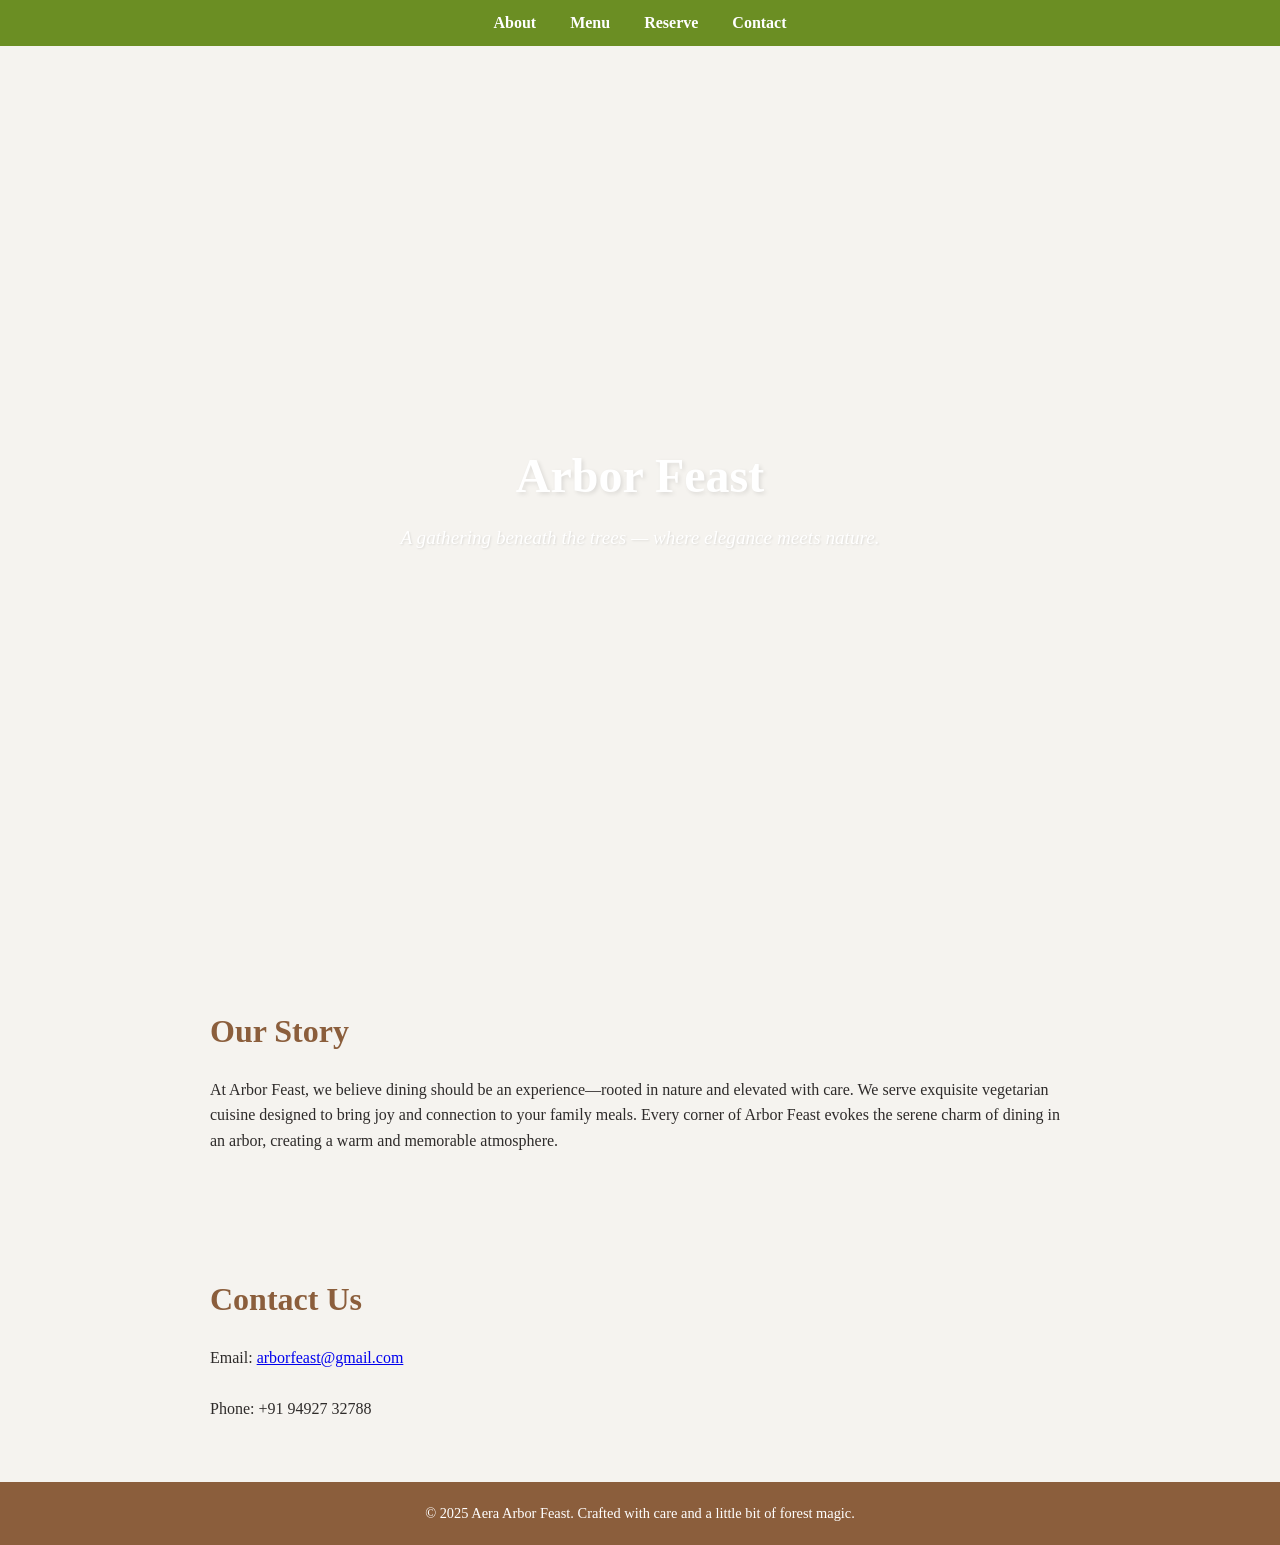
==== index.html @ 583e84fb "Add files via upload" ====
<!DOCTYPE html>
<html lang="en">
<head>
  <meta charset="UTF-8" />
  <meta name="viewport" content="width=device-width, initial-scale=1.0"/>
  <title>Arbor Feast</title>
  <link rel="stylesheet" href="style.css">
</head>
<body>
<nav>
  <a href="#about">About</a>
  <a href="menu.html">Menu</a>         
  <a href="reservation.html">Reserve</a> 
  <a href="#contact">Contact</a>
</nav>

<header class="hero-header">
  <h1>Arbor Feast</h1>
  <p>A gathering beneath the trees — where elegance meets nature.</p>
</header>


  <section id="about">
    <h2>Our Story</h2>
    <p>
    At Arbor Feast, we believe dining should be an experience—rooted in nature and elevated with care.
We serve exquisite vegetarian cuisine designed to bring joy and connection to your family meals. 
Every corner of Arbor Feast evokes the serene charm of dining in an arbor, creating a warm and memorable atmosphere.
  </section>

  <section id="contact">
    <h2>Contact Us</h2>
    <p>Email: <a href="mailto:arborfeast@gmail.com">arborfeast@gmail.com</a> </p>
    <p><br>Phone: +91 94927 32788</p>
  </section>

  <footer>
    &copy; 2025 Aera Arbor Feast. Crafted with care and a little bit of forest magic.
  </footer>

  <script src="script.js"></script>
</body>
</html>
---- style.css ----
* {
  margin: 0;
  padding: 0;
  box-sizing: border-box;
}

body {
  font-family: 'Georgia', serif;
  background-color: #f5f3ef;
  color: #2e2b2a;
  line-height: 1.6;
}

:root {
  --leaf-green: #6b8e23;
  --soft-bark: #8b5e3c;
  --cream: #f5f3ef;
  --shadow: rgba(0, 0, 0, 0.1);
}

nav {
  background: var(--leaf-green);
  padding: 10px 20px;
  text-align: center;
}

nav a {
  color: white;
  text-decoration: none;
  margin: 0 15px;
  font-weight: bold;
}

/* Hero Header (Home Page Only) */
.hero-header {
  background: url('images/forest.jpg') center/cover no-repeat;
  height: 100vh;
  display: flex;
  flex-direction: column;
  align-items: center;
  justify-content: center;
  text-align: center;
  color: white;
  padding: 20px;
}

.hero-header h1 {
  font-size: 3rem;
  margin-bottom: 0.5rem;
  text-shadow: 2px 2px 4px var(--shadow);
}

.hero-header p {
  font-size: 1.2rem;
  font-style: italic;
  max-width: 600px;
  text-shadow: 1px 1px 2px var(--shadow);
}

/* Generic Header (Other Pages) */
header {
  padding: 40px 20px;
  text-align: center;
  background-color: var(--leaf-green);
  color: white;
}

header h1 {
  font-size: 2rem;
}

/* Section */
section {
  padding: 60px 20px;
  max-width: 900px;
  margin: auto;
}

section h2 {
  color: var(--soft-bark);
  margin-bottom: 20px;
  font-size: 2rem;
}

/* Menu Section (on homepage) */
#menu {
  padding: 40px 20px;
  background-color: #f5f5f5;
  text-align: center;
}

.menu-list {
  display: grid;
  gap: 20px;
  max-width: 800px;
  margin: 0 auto;
}

.menu-item {
  background: #ffffff;
  padding: 20px;
  border-radius: 12px;
  box-shadow: 0 0 12px rgba(0, 0, 0, 0.05);
}

.menu-item h3 {
  margin-bottom: 8px;
  color: #4caf50;
}

.menu-grid {
  display: grid;
  grid-template-columns: repeat(auto-fit, minmax(250px, 1fr));
  gap: 25px;
  padding: 40px 20px;
  max-width: 1000px;
  margin: auto;
}

.menu-card {
  background: #fff;
  border-radius: 12px;
  box-shadow: 0 0 15px var(--shadow);
  padding: 20px;
  text-align: center;
  transition: transform 0.3s ease;
  display: flex;
  flex-direction: column;
  justify-content: space-between;
  height: 100%;
}

.menu-card:hover {
  transform: translateY(-5px);
}

.menu-card img {
  width: 100%;
  height: auto;
  max-height: 250px;
  object-fit: contain;
  border-radius: 10px;
}

.menu-card h3 {
  margin-top: 15px;
  color: var(--leaf-green);
}

.menu-card p {
  font-size: 0.95rem;
  margin-top: 8px;
}

.filter-controls {
  text-align: center;
  margin: 30px auto 10px;
}

.filter-controls button {
  background: var(--leaf-green);
  color: white;
  border: none;
  padding: 10px 16px;
  margin: 5px;
  border-radius: 6px;
  cursor: pointer;
  font-size: 1rem;
  transition: background 0.3s ease;
}

.filter-controls button:hover,
.filter-controls button.active {
  background: #557a1f;
}

#reservation {
  background-color: var(--cream);
  text-align: center;
}

#booking-form {
  max-width: 500px;
  margin: 0 auto;
  text-align: left;
  background: #fff;
  padding: 25px;
  border-radius: 10px;
  box-shadow: 0 0 15px var(--shadow);
}

#booking-form label {
  display: block;
  margin: 12px 0 6px;
  font-weight: bold;
  color: var(--soft-bark);
}

#booking-form input,
#booking-form button {
  width: 100%;
  padding: 10px;
  margin-bottom: 15px;
  border: 1px solid #ccc;
  border-radius: 6px;
  font-size: 1em;
  font-family: 'Georgia', serif;
}

#booking-form input:focus {
  border-color: var(--leaf-green);
  outline: none;
}

#booking-form button {
  background-color: var(--leaf-green);
  color: white;
  font-weight: bold;
  border: none;
  cursor: pointer;
  transition: background-color 0.3s ease;
}

#booking-form button:hover {
  background-color: #557a1f;
}

#confirmation-message {
  font-size: 1.1em;
  margin-top: 15px;
  color: green;
  font-weight: bold;
}

/* Footer */
footer {
  background: var(--soft-bark);
  color: white;
  text-align: center;
  padding: 20px;
  font-size: 0.9rem;
}

html {
  scroll-behavior: smooth;
}

@media (max-width: 600px) {
  .hero-header h1 {
    font-size: 2rem;
  }

  nav a {
    display: block;
    margin: 10px 0;
  }
}
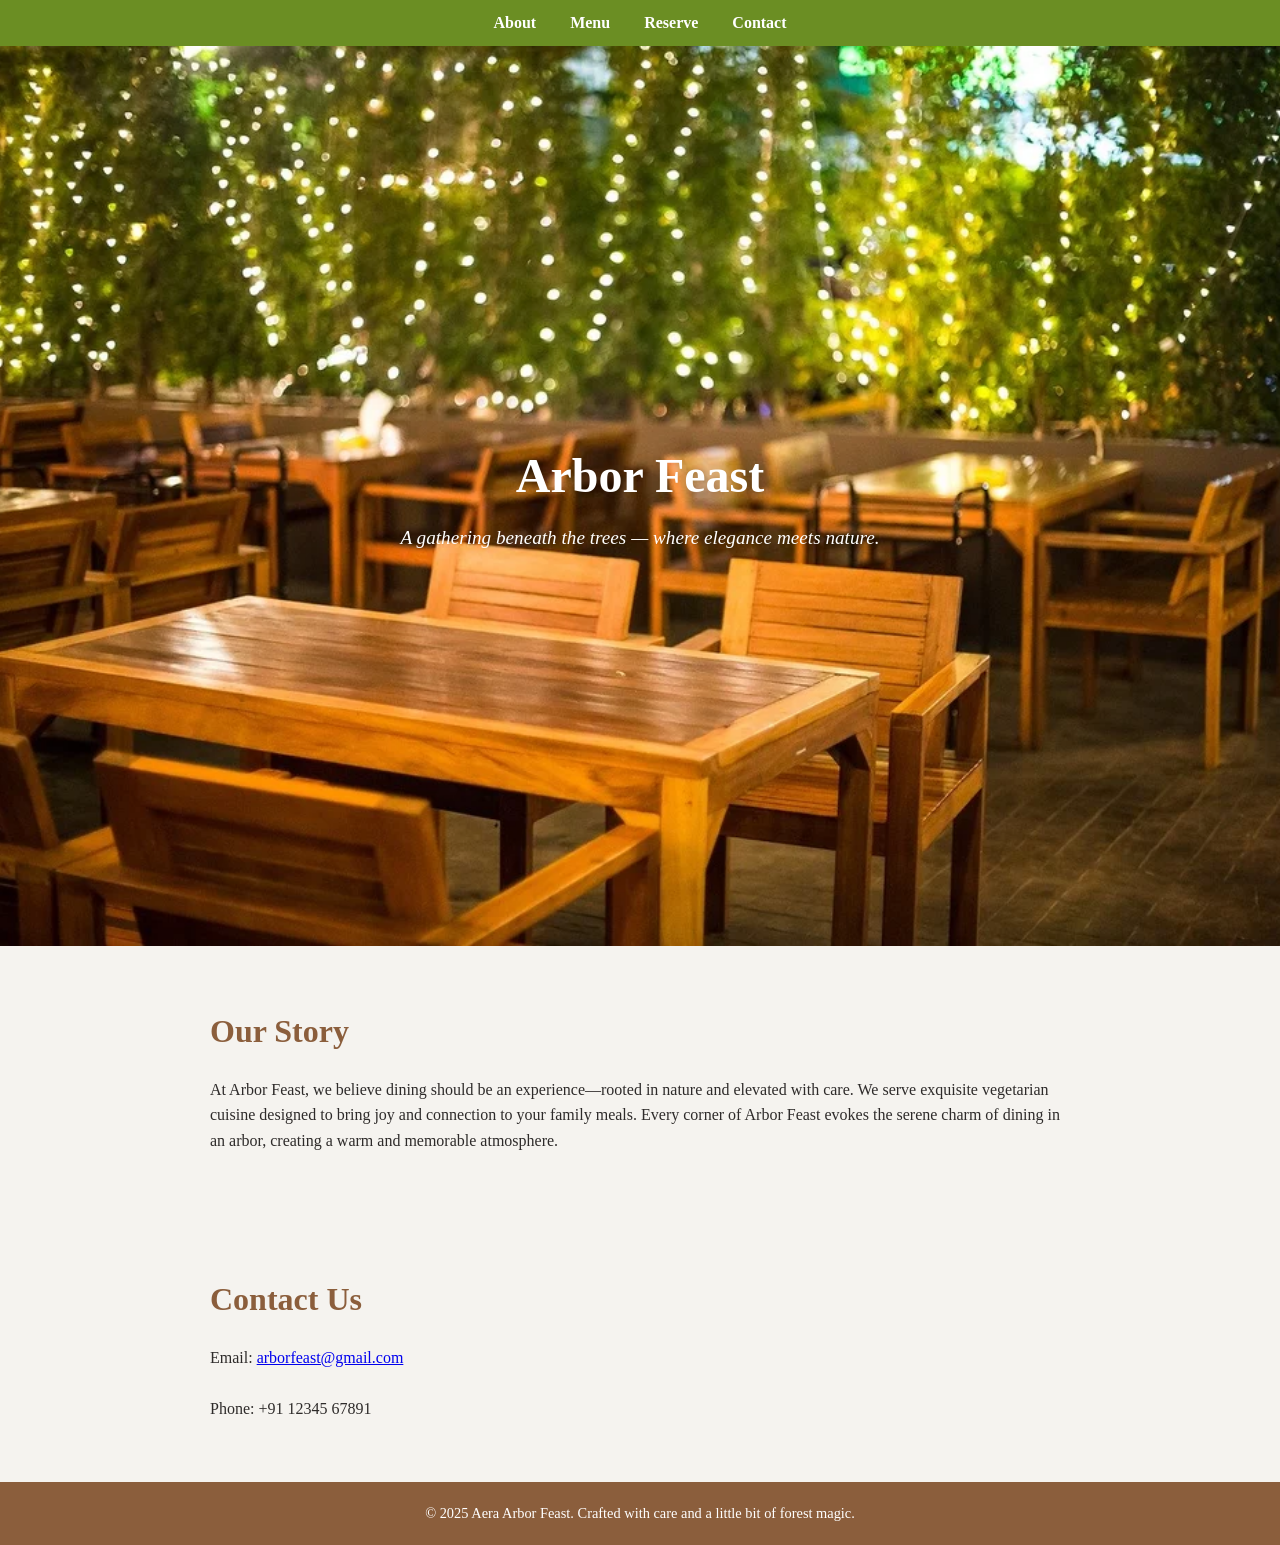
==== commit 34e44a76: "Commit" ====
--- a/index.html
+++ b/index.html
@@ -31,7 +31,7 @@
   <section id="contact">
     <h2>Contact Us</h2>
     <p>Email: <a href="mailto:arborfeast@gmail.com">arborfeast@gmail.com</a> </p>
-    <p><br>Phone: +91 94927 32788</p>
+    <p><br>Phone: +91 12345 67891</p>
   </section>
 
   <footer>
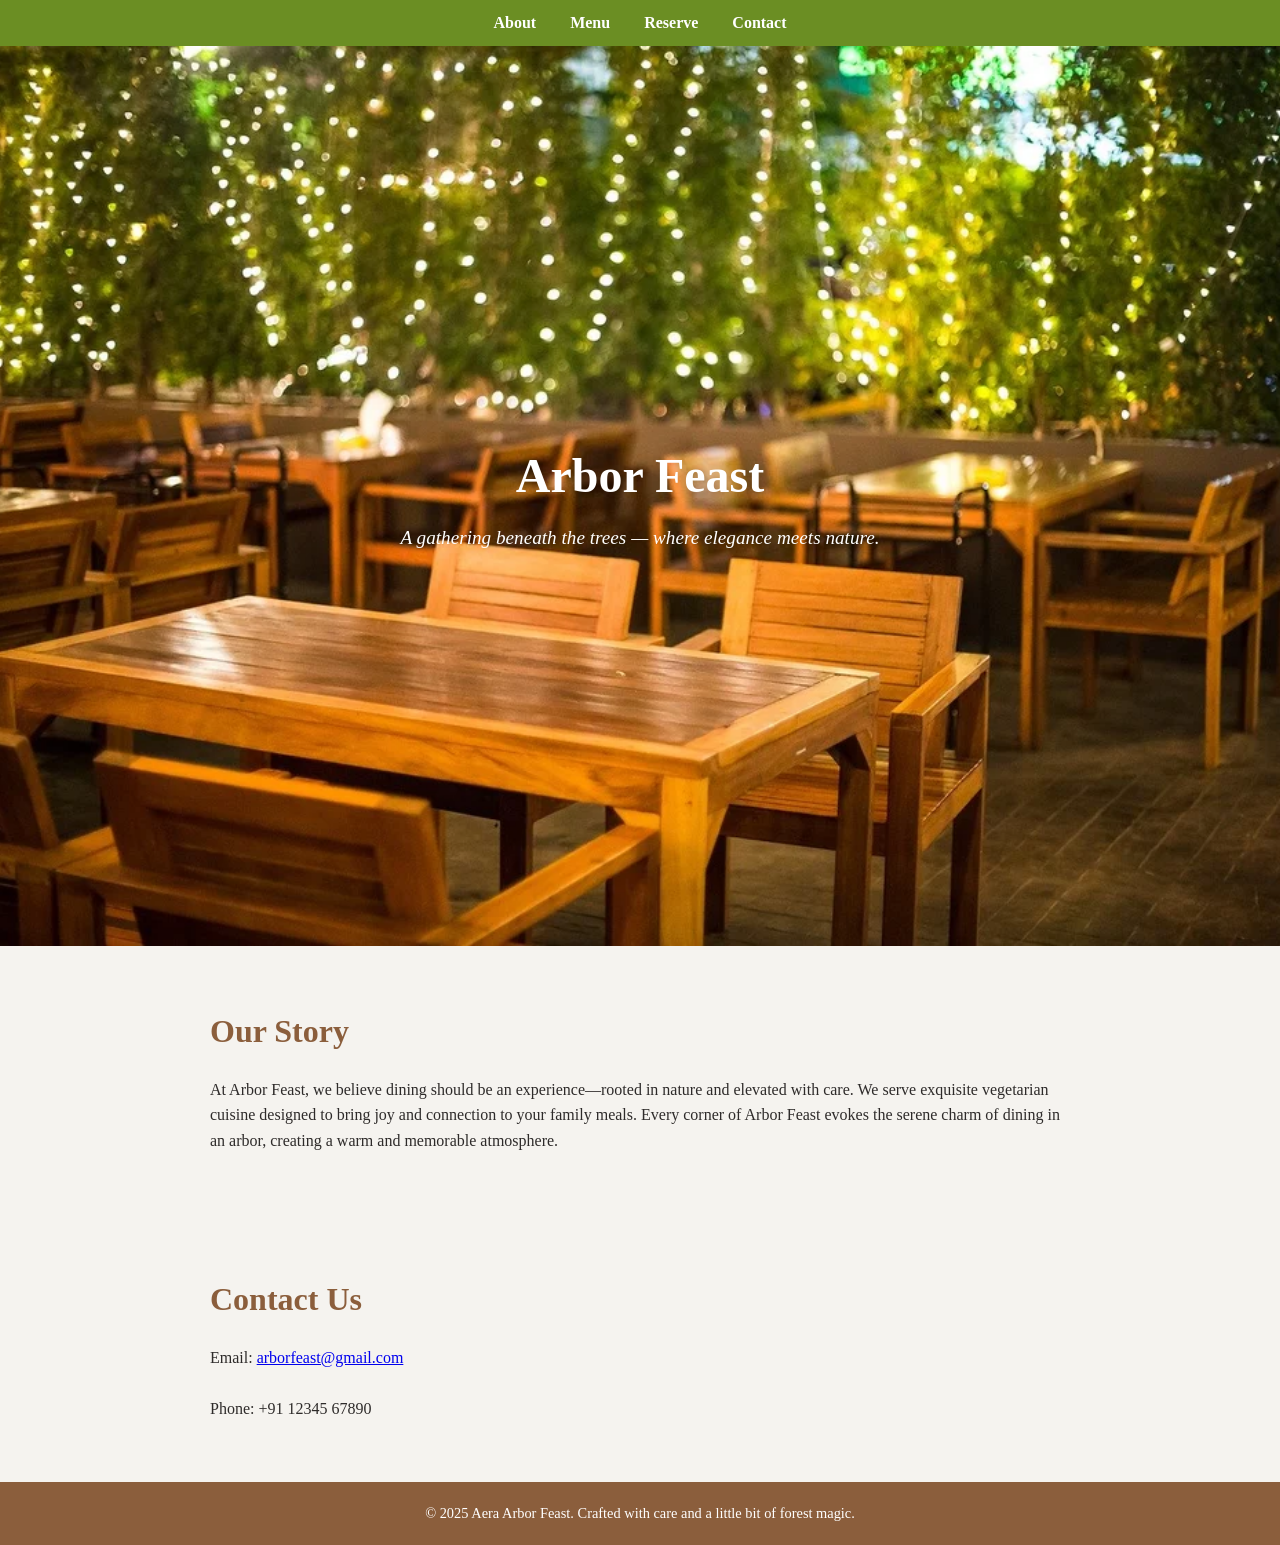
==== commit 60b84d4c: "Commit" ====
--- a/index.html
+++ b/index.html
@@ -31,7 +31,7 @@
   <section id="contact">
     <h2>Contact Us</h2>
     <p>Email: <a href="mailto:arborfeast@gmail.com">arborfeast@gmail.com</a> </p>
-    <p><br>Phone: +91 12345 67891</p>
+    <p><br>Phone: +91 12345 67890</p>
   </section>
 
   <footer>
